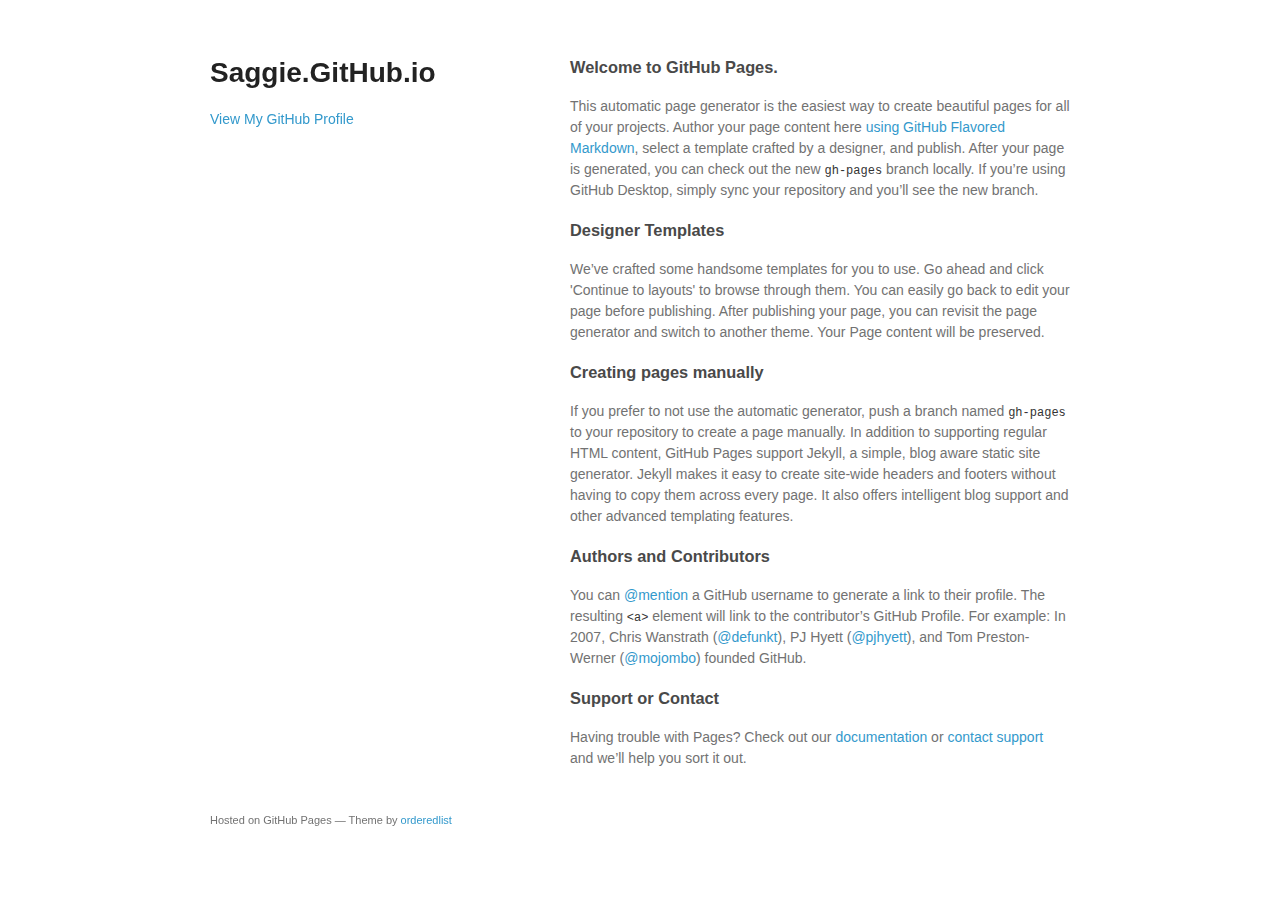
==== index.html @ 528ebff0 "Replace master branch with page content via GitHub" ====
<!doctype html>
<html>
  <head>
    <meta charset="utf-8">
    <meta http-equiv="X-UA-Compatible" content="chrome=1">
    <title>Saggie.GitHub.io by saggie</title>

    <link rel="stylesheet" href="stylesheets/styles.css">
    <link rel="stylesheet" href="stylesheets/github-light.css">
    <meta name="viewport" content="width=device-width">
    <!--[if lt IE 9]>
    <script src="//html5shiv.googlecode.com/svn/trunk/html5.js"></script>
    <![endif]-->
  </head>
  <body>
    <div class="wrapper">
      <header>
        <h1>Saggie.GitHub.io</h1>
        <p></p>


        <p class="view"><a href="https://github.com/saggie">View My GitHub Profile</a></p>

      </header>
      <section>
        <h3>
<a id="welcome-to-github-pages" class="anchor" href="#welcome-to-github-pages" aria-hidden="true"><span class="octicon octicon-link"></span></a>Welcome to GitHub Pages.</h3>

<p>This automatic page generator is the easiest way to create beautiful pages for all of your projects. Author your page content here <a href="https://guides.github.com/features/mastering-markdown/">using GitHub Flavored Markdown</a>, select a template crafted by a designer, and publish. After your page is generated, you can check out the new <code>gh-pages</code> branch locally. If you’re using GitHub Desktop, simply sync your repository and you’ll see the new branch.</p>

<h3>
<a id="designer-templates" class="anchor" href="#designer-templates" aria-hidden="true"><span class="octicon octicon-link"></span></a>Designer Templates</h3>

<p>We’ve crafted some handsome templates for you to use. Go ahead and click 'Continue to layouts' to browse through them. You can easily go back to edit your page before publishing. After publishing your page, you can revisit the page generator and switch to another theme. Your Page content will be preserved.</p>

<h3>
<a id="creating-pages-manually" class="anchor" href="#creating-pages-manually" aria-hidden="true"><span class="octicon octicon-link"></span></a>Creating pages manually</h3>

<p>If you prefer to not use the automatic generator, push a branch named <code>gh-pages</code> to your repository to create a page manually. In addition to supporting regular HTML content, GitHub Pages support Jekyll, a simple, blog aware static site generator. Jekyll makes it easy to create site-wide headers and footers without having to copy them across every page. It also offers intelligent blog support and other advanced templating features.</p>

<h3>
<a id="authors-and-contributors" class="anchor" href="#authors-and-contributors" aria-hidden="true"><span class="octicon octicon-link"></span></a>Authors and Contributors</h3>

<p>You can <a href="https://github.com/blog/821" class="user-mention">@mention</a> a GitHub username to generate a link to their profile. The resulting <code>&lt;a&gt;</code> element will link to the contributor’s GitHub Profile. For example: In 2007, Chris Wanstrath (<a href="https://github.com/defunkt" class="user-mention">@defunkt</a>), PJ Hyett (<a href="https://github.com/pjhyett" class="user-mention">@pjhyett</a>), and Tom Preston-Werner (<a href="https://github.com/mojombo" class="user-mention">@mojombo</a>) founded GitHub.</p>

<h3>
<a id="support-or-contact" class="anchor" href="#support-or-contact" aria-hidden="true"><span class="octicon octicon-link"></span></a>Support or Contact</h3>

<p>Having trouble with Pages? Check out our <a href="https://help.github.com/pages">documentation</a> or <a href="https://github.com/contact">contact support</a> and we’ll help you sort it out.</p>
      </section>
      <footer>
        <p><small>Hosted on GitHub Pages &mdash; Theme by <a href="https://github.com/orderedlist">orderedlist</a></small></p>
      </footer>
    </div>
    <script src="javascripts/scale.fix.js"></script>
    
  </body>
</html>
---- stylesheets/styles.css ----
@font-face {
  font-family: 'Noto Sans';
  font-weight: 400;
  font-style: normal;
  src: url('../fonts/Noto-Sans-regular/Noto-Sans-regular.eot');
  src: url('../fonts/Noto-Sans-regular/Noto-Sans-regular.eot?#iefix') format('embedded-opentype'),
       local('Noto Sans'),
       local('Noto-Sans-regular'),
       url('../fonts/Noto-Sans-regular/Noto-Sans-regular.woff2') format('woff2'),
       url('../fonts/Noto-Sans-regular/Noto-Sans-regular.woff') format('woff'),
       url('../fonts/Noto-Sans-regular/Noto-Sans-regular.ttf') format('truetype'),
       url('../fonts/Noto-Sans-regular/Noto-Sans-regular.svg#NotoSans') format('svg');
}

@font-face {
  font-family: 'Noto Sans';
  font-weight: 700;
  font-style: normal;
  src: url('../fonts/Noto-Sans-700/Noto-Sans-700.eot');
  src: url('../fonts/Noto-Sans-700/Noto-Sans-700.eot?#iefix') format('embedded-opentype'),
       local('Noto Sans Bold'),
       local('Noto-Sans-700'),
       url('../fonts/Noto-Sans-700/Noto-Sans-700.woff2') format('woff2'),
       url('../fonts/Noto-Sans-700/Noto-Sans-700.woff') format('woff'),
       url('../fonts/Noto-Sans-700/Noto-Sans-700.ttf') format('truetype'),
       url('../fonts/Noto-Sans-700/Noto-Sans-700.svg#NotoSans') format('svg');
}

@font-face {
  font-family: 'Noto Sans';
  font-weight: 400;
  font-style: italic;
  src: url('../fonts/Noto-Sans-italic/Noto-Sans-italic.eot');
  src: url('../fonts/Noto-Sans-italic/Noto-Sans-italic.eot?#iefix') format('embedded-opentype'),
       local('Noto Sans Italic'),
       local('Noto-Sans-italic'),
       url('../fonts/Noto-Sans-italic/Noto-Sans-italic.woff2') format('woff2'),
       url('../fonts/Noto-Sans-italic/Noto-Sans-italic.woff') format('woff'),
       url('../fonts/Noto-Sans-italic/Noto-Sans-italic.ttf') format('truetype'),
       url('../fonts/Noto-Sans-italic/Noto-Sans-italic.svg#NotoSans') format('svg');
}

@font-face {
  font-family: 'Noto Sans';
  font-weight: 700;
  font-style: italic;
  src: url('../fonts/Noto-Sans-700italic/Noto-Sans-700italic.eot');
  src: url('../fonts/Noto-Sans-700italic/Noto-Sans-700italic.eot?#iefix') format('embedded-opentype'),
       local('Noto Sans Bold Italic'),
       local('Noto-Sans-700italic'),
       url('../fonts/Noto-Sans-700italic/Noto-Sans-700italic.woff2') format('woff2'),
       url('../fonts/Noto-Sans-700italic/Noto-Sans-700italic.woff') format('woff'),
       url('../fonts/Noto-Sans-700italic/Noto-Sans-700italic.ttf') format('truetype'),
       url('../fonts/Noto-Sans-700italic/Noto-Sans-700italic.svg#NotoSans') format('svg');
}

body {
  background-color: #fff;
  padding:50px;
  font: 14px/1.5 "Noto Sans", "Helvetica Neue", Helvetica, Arial, sans-serif;
  color:#727272;
  font-weight:400;
}

h1, h2, h3, h4, h5, h6 {
  color:#222;
  margin:0 0 20px;
}

p, ul, ol, table, pre, dl {
  margin:0 0 20px;
}

h1, h2, h3 {
  line-height:1.1;
}

h1 {
  font-size:28px;
}

h2 {
  color:#393939;
}

h3, h4, h5, h6 {
  color:#494949;
}

a {
  color:#39c;
  text-decoration:none;
}

a:hover {
  color:#069;
}

a small {
  font-size:11px;
  color:#777;
  margin-top:-0.3em;
  display:block;
}

a:hover small {
  color:#777;
}

.wrapper {
  width:860px;
  margin:0 auto;
}

blockquote {
  border-left:1px solid #e5e5e5;
  margin:0;
  padding:0 0 0 20px;
  font-style:italic;
}

code, pre {
  font-family:Monaco, Bitstream Vera Sans Mono, Lucida Console, Terminal, Consolas, Liberation Mono, DejaVu Sans Mono, Courier New, monospace;
  color:#333;
  font-size:12px;
}

pre {
  padding:8px 15px;
  background: #f8f8f8;
  border-radius:5px;
  border:1px solid #e5e5e5;
  overflow-x: auto;
}

table {
  width:100%;
  border-collapse:collapse;
}

th, td {
  text-align:left;
  padding:5px 10px;
  border-bottom:1px solid #e5e5e5;
}

dt {
  color:#444;
  font-weight:700;
}

th {
  color:#444;
}

img {
  max-width:100%;
}

header {
  width:270px;
  float:left;
  position:fixed;
  -webkit-font-smoothing:subpixel-antialiased;
}

header ul {
  list-style:none;
  height:40px;
  padding:0;
  background: #f4f4f4;
  border-radius:5px;
  border:1px solid #e0e0e0;
  width:270px;
}

header li {
  width:89px;
  float:left;
  border-right:1px solid #e0e0e0;
  height:40px;
}

header li:first-child a {
  border-radius:5px 0 0 5px;
}

header li:last-child a {
  border-radius:0 5px 5px 0;
}

header ul a {
  line-height:1;
  font-size:11px;
  color:#999;
  display:block;
  text-align:center;
  padding-top:6px;
  height:34px;
}

header ul a:hover {
  color:#999;
}

header ul a:active {
  background-color:#f0f0f0;
}

strong {
  color:#222;
  font-weight:700;
}

header ul li + li + li {
  border-right:none;
  width:89px;
}

header ul a strong {
  font-size:14px;
  display:block;
  color:#222;
}

section {
  width:500px;
  float:right;
  padding-bottom:50px;
}

small {
  font-size:11px;
}

hr {
  border:0;
  background:#e5e5e5;
  height:1px;
  margin:0 0 20px;
}

footer {
  width:270px;
  float:left;
  position:fixed;
  bottom:50px;
  -webkit-font-smoothing:subpixel-antialiased;
}

@media print, screen and (max-width: 960px) {

  div.wrapper {
    width:auto;
    margin:0;
  }

  header, section, footer {
    float:none;
    position:static;
    width:auto;
  }

  header {
    padding-right:320px;
  }

  section {
    border:1px solid #e5e5e5;
    border-width:1px 0;
    padding:20px 0;
    margin:0 0 20px;
  }

  header a small {
    display:inline;
  }

  header ul {
    position:absolute;
    right:50px;
    top:52px;
  }
}

@media print, screen and (max-width: 720px) {
  body {
    word-wrap:break-word;
  }

  header {
    padding:0;
  }

  header ul, header p.view {
    position:static;
  }

  pre, code {
    word-wrap:normal;
  }
}

@media print, screen and (max-width: 480px) {
  body {
    padding:15px;
  }

  header ul {
    width:99%;
  }

  header li, header ul li + li + li {
    width:33%;
  }
}

@media print {
  body {
    padding:0.4in;
    font-size:12pt;
    color:#444;
  }
}
---- stylesheets/github-light.css ----
/*
   Copyright 2014 GitHub Inc.

   Licensed under the Apache License, Version 2.0 (the "License");
   you may not use this file except in compliance with the License.
   You may obtain a copy of the License at

       http://www.apache.org/licenses/LICENSE-2.0

   Unless required by applicable law or agreed to in writing, software
   distributed under the License is distributed on an "AS IS" BASIS,
   WITHOUT WARRANTIES OR CONDITIONS OF ANY KIND, either express or implied.
   See the License for the specific language governing permissions and
   limitations under the License.

*/

.pl-c /* comment */ {
  color: #969896;
}

.pl-c1      /* constant, markup.raw, meta.diff.header, meta.module-reference, meta.property-name, support, support.constant, support.variable, variable.other.constant */,
.pl-s .pl-v /* string variable */ {
  color: #0086b3;
}

.pl-e  /* entity */,
.pl-en /* entity.name */ {
  color: #795da3;
}

.pl-s .pl-s1 /* string source */,
.pl-smi      /* storage.modifier.import, storage.modifier.package, storage.type.java, variable.other, variable.parameter.function */ {
  color: #333;
}

.pl-ent /* entity.name.tag */ {
  color: #63a35c;
}

.pl-k /* keyword, storage, storage.type */ {
  color: #a71d5d;
}

.pl-pds              /* punctuation.definition.string, string.regexp.character-class */,
.pl-s                /* string */,
.pl-s .pl-pse .pl-s1 /* string punctuation.section.embedded source */,
.pl-sr               /* string.regexp */,
.pl-sr .pl-cce       /* string.regexp constant.character.escape */,
.pl-sr .pl-sra       /* string.regexp string.regexp.arbitrary-repitition */,
.pl-sr .pl-sre       /* string.regexp source.ruby.embedded */ {
  color: #183691;
}

.pl-v /* variable */ {
  color: #ed6a43;
}

.pl-id /* invalid.deprecated */ {
  color: #b52a1d;
}

.pl-ii /* invalid.illegal */ {
  background-color: #b52a1d;
  color: #f8f8f8;
}

.pl-sr .pl-cce /* string.regexp constant.character.escape */ {
  color: #63a35c;
  font-weight: bold;
}

.pl-ml /* markup.list */ {
  color: #693a17;
}

.pl-mh        /* markup.heading */,
.pl-mh .pl-en /* markup.heading entity.name */,
.pl-ms        /* meta.separator */ {
  color: #1d3e81;
  font-weight: bold;
}

.pl-mq /* markup.quote */ {
  color: #008080;
}

.pl-mi /* markup.italic */ {
  color: #333;
  font-style: italic;
}

.pl-mb /* markup.bold */ {
  color: #333;
  font-weight: bold;
}

.pl-md /* markup.deleted, meta.diff.header.from-file */ {
  background-color: #ffecec;
  color: #bd2c00;
}

.pl-mi1 /* markup.inserted, meta.diff.header.to-file */ {
  background-color: #eaffea;
  color: #55a532;
}

.pl-mdr /* meta.diff.range */ {
  color: #795da3;
  font-weight: bold;
}

.pl-mo /* meta.output */ {
  color: #1d3e81;
}
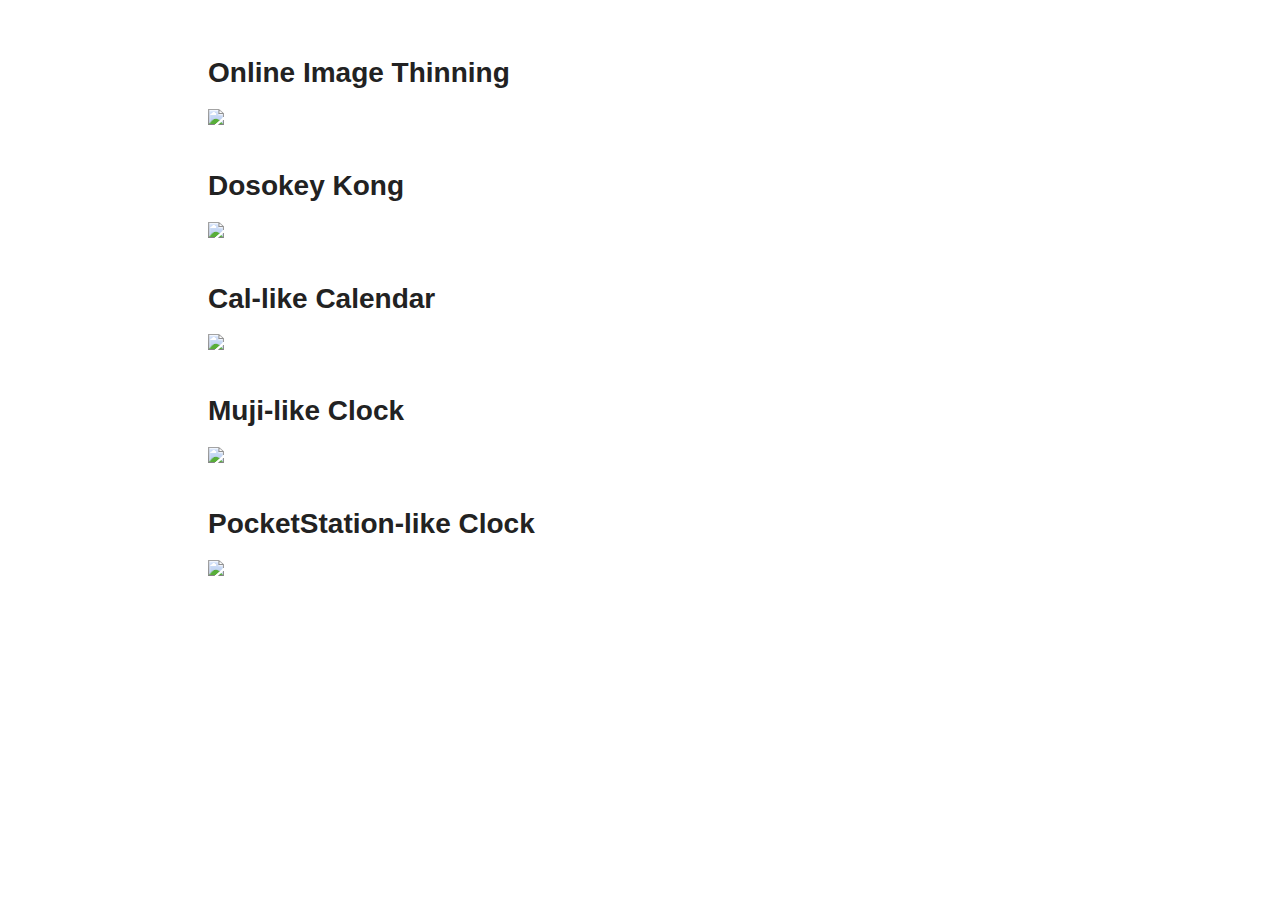
==== commit fb80a295: "Update index.html, styles.css" ====
--- a/index.html
+++ b/index.html
@@ -1,58 +1,51 @@
 <!doctype html>
 <html>
-  <head>
-    <meta charset="utf-8">
-    <meta http-equiv="X-UA-Compatible" content="chrome=1">
-    <title>Saggie.GitHub.io by saggie</title>
 
-    <link rel="stylesheet" href="stylesheets/styles.css">
-    <link rel="stylesheet" href="stylesheets/github-light.css">
-    <meta name="viewport" content="width=device-width">
-    <!--[if lt IE 9]>
-    <script src="//html5shiv.googlecode.com/svn/trunk/html5.js"></script>
-    <![endif]-->
-  </head>
-  <body>
-    <div class="wrapper">
-      <header>
-        <h1>Saggie.GitHub.io</h1>
-        <p></p>
+<head>
+  <meta charset="utf-8">
+  <title>saggie.github.io</title>
 
+  <link rel="stylesheet" href="stylesheets/styles.css">
+  <meta name="viewport" content="width=device-width">
+</head>
 
-        <p class="view"><a href="https://github.com/saggie">View My GitHub Profile</a></p>
+<body>
 
-      </header>
-      <section>
-        <h3>
-<a id="welcome-to-github-pages" class="anchor" href="#welcome-to-github-pages" aria-hidden="true"><span class="octicon octicon-link"></span></a>Welcome to GitHub Pages.</h3>
+  <h1>Online Image Thinning</h1>
+  <p>
+    <a href="https://github.com/saggie/thinning/blob/master/README.md">
+      <img src="www/images/img.png">
+    </a>
+  </p>
 
-<p>This automatic page generator is the easiest way to create beautiful pages for all of your projects. Author your page content here <a href="https://guides.github.com/features/mastering-markdown/">using GitHub Flavored Markdown</a>, select a template crafted by a designer, and publish. After your page is generated, you can check out the new <code>gh-pages</code> branch locally. If you’re using GitHub Desktop, simply sync your repository and you’ll see the new branch.</p>
+  <h1>Dosokey Kong</h1>
+  <p>
+    <a href="https://saggie.github.io/dosokey/">
+      <img src="www/images/img.png">
+    </a>
+  </p>
 
-<h3>
-<a id="designer-templates" class="anchor" href="#designer-templates" aria-hidden="true"><span class="octicon octicon-link"></span></a>Designer Templates</h3>
+  <h1>Cal-like Calendar</h1>
+  <p>
+    <a href="https://saggie.github.io/console/cal.htm">
+      <img src="www/images/img.png">
+    </a>
+  </p>
 
-<p>We’ve crafted some handsome templates for you to use. Go ahead and click 'Continue to layouts' to browse through them. You can easily go back to edit your page before publishing. After publishing your page, you can revisit the page generator and switch to another theme. Your Page content will be preserved.</p>
+  <h1>Muji-like Clock</h1>
+  <p>
+    <a href="https://saggie.github.io/mjclock/">
+      <img src="www/images/img.png">
+    </a>
+  </p>
 
-<h3>
-<a id="creating-pages-manually" class="anchor" href="#creating-pages-manually" aria-hidden="true"><span class="octicon octicon-link"></span></a>Creating pages manually</h3>
+  <h1>PocketStation-like Clock</h1>
+  <p>
+    <a href="https://saggie.github.io/pkst-watch/">
+      <img src="www/images/img.png">
+    </a>
+  </p>
 
-<p>If you prefer to not use the automatic generator, push a branch named <code>gh-pages</code> to your repository to create a page manually. In addition to supporting regular HTML content, GitHub Pages support Jekyll, a simple, blog aware static site generator. Jekyll makes it easy to create site-wide headers and footers without having to copy them across every page. It also offers intelligent blog support and other advanced templating features.</p>
+</body>
 
-<h3>
-<a id="authors-and-contributors" class="anchor" href="#authors-and-contributors" aria-hidden="true"><span class="octicon octicon-link"></span></a>Authors and Contributors</h3>
-
-<p>You can <a href="https://github.com/blog/821" class="user-mention">@mention</a> a GitHub username to generate a link to their profile. The resulting <code>&lt;a&gt;</code> element will link to the contributor’s GitHub Profile. For example: In 2007, Chris Wanstrath (<a href="https://github.com/defunkt" class="user-mention">@defunkt</a>), PJ Hyett (<a href="https://github.com/pjhyett" class="user-mention">@pjhyett</a>), and Tom Preston-Werner (<a href="https://github.com/mojombo" class="user-mention">@mojombo</a>) founded GitHub.</p>
-
-<h3>
-<a id="support-or-contact" class="anchor" href="#support-or-contact" aria-hidden="true"><span class="octicon octicon-link"></span></a>Support or Contact</h3>
-
-<p>Having trouble with Pages? Check out our <a href="https://help.github.com/pages">documentation</a> or <a href="https://github.com/contact">contact support</a> and we’ll help you sort it out.</p>
-      </section>
-      <footer>
-        <p><small>Hosted on GitHub Pages &mdash; Theme by <a href="https://github.com/orderedlist">orderedlist</a></small></p>
-      </footer>
-    </div>
-    <script src="javascripts/scale.fix.js"></script>
-    
-  </body>
-</html>
+</html>--- a/stylesheets/styles.css
+++ b/stylesheets/styles.css
@@ -56,7 +56,7 @@
 
 body {
   background-color: #fff;
-  padding:50px;
+  padding: 50px 50px 50px 200px;
   font: 14px/1.5 "Noto Sans", "Helvetica Neue", Helvetica, Arial, sans-serif;
   color:#727272;
   font-weight:400;
@@ -68,7 +68,7 @@
 }
 
 p, ul, ol, table, pre, dl {
-  margin:0 0 20px;
+  margin:0 0 40px;
 }
 
 h1, h2, h3 {
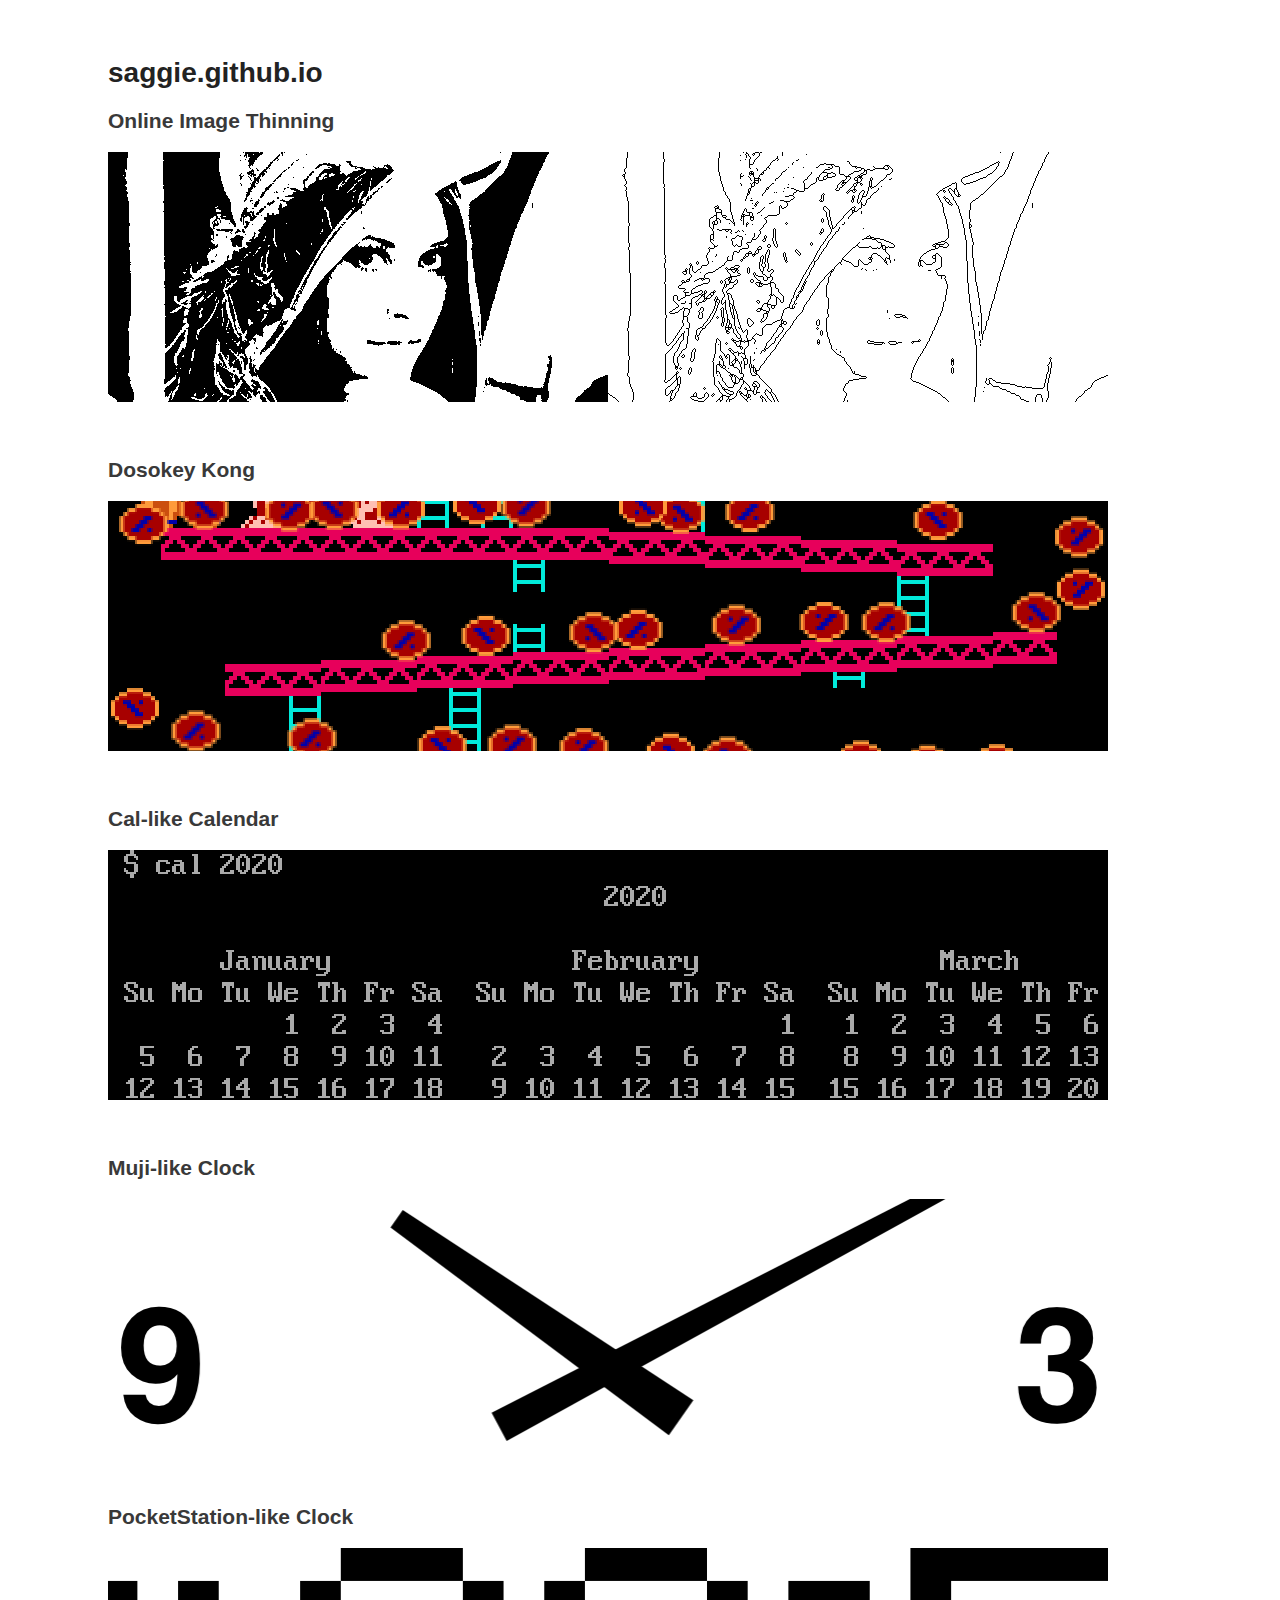
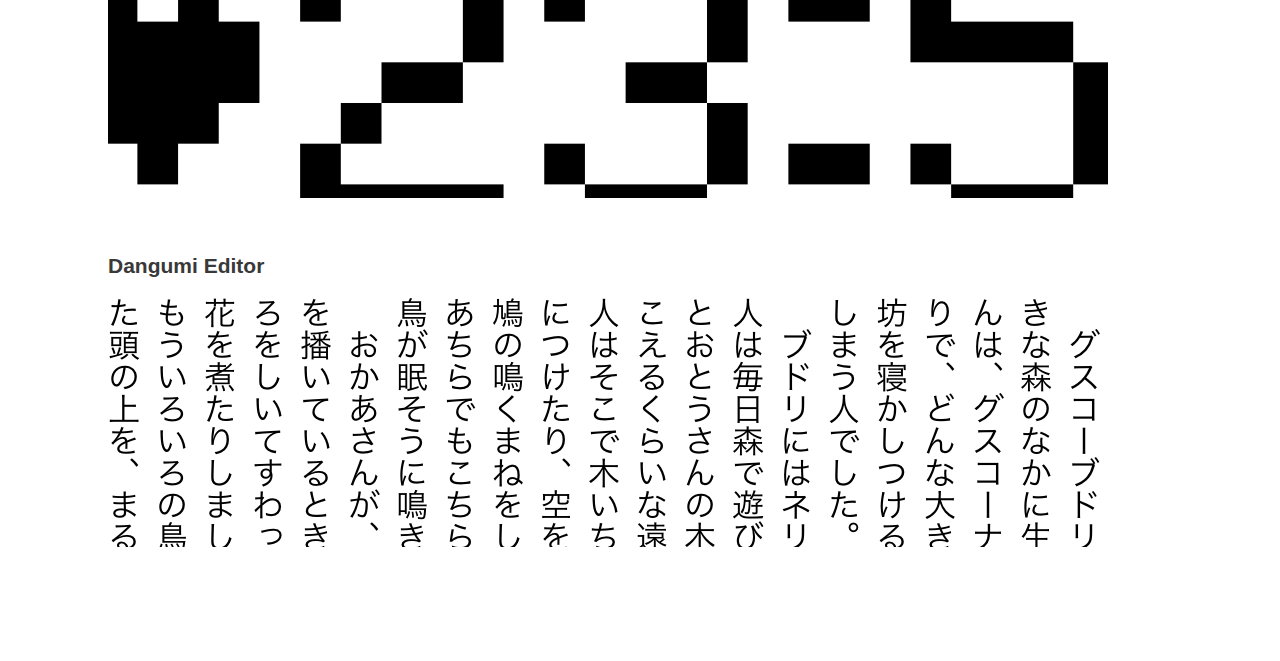
==== commit c480a52b: "Upload images" ====
--- a/index.html
+++ b/index.html
@@ -11,38 +11,47 @@
 
 <body>
 
-  <h1>Online Image Thinning</h1>
+  <h1>saggie.github.io</h1>
+
+  <h2>Online Image Thinning</h2>
   <p>
     <a href="https://github.com/saggie/thinning/blob/master/README.md">
-      <img src="www/images/img.png">
+      <img src="www/images/thinning.png">
     </a>
   </p>
 
-  <h1>Dosokey Kong</h1>
+  <h2>Dosokey Kong</h2>
   <p>
     <a href="https://saggie.github.io/dosokey/">
-      <img src="www/images/img.png">
+      <img src="www/images/dosokey.png">
     </a>
   </p>
 
-  <h1>Cal-like Calendar</h1>
+  <h2>Cal-like Calendar</h2>
   <p>
     <a href="https://saggie.github.io/console/cal.htm">
-      <img src="www/images/img.png">
+      <img src="www/images/cal.png">
     </a>
   </p>
 
-  <h1>Muji-like Clock</h1>
+  <h2>Muji-like Clock</h2>
   <p>
     <a href="https://saggie.github.io/mjclock/">
-      <img src="www/images/img.png">
+      <img src="www/images/mjclock.png">
     </a>
   </p>
 
-  <h1>PocketStation-like Clock</h1>
+  <h2>PocketStation-like Clock</h2>
   <p>
     <a href="https://saggie.github.io/pkst-watch/">
-      <img src="www/images/img.png">
+      <img src="www/images/pkst.png">
+    </a>
+  </p>
+
+  <h2>Dangumi Editor</h2>
+  <p>
+    <a href="https://saggie.github.io/dangumi/">
+      <img src="www/images/dangumi.png">
     </a>
   </p>
 
--- a/stylesheets/styles.css
+++ b/stylesheets/styles.css
@@ -56,7 +56,7 @@
 
 body {
   background-color: #fff;
-  padding: 50px 50px 50px 200px;
+  padding: 50px 100px 50px 100px;
   font: 14px/1.5 "Noto Sans", "Helvetica Neue", Helvetica, Arial, sans-serif;
   color:#727272;
   font-weight:400;
@@ -68,7 +68,7 @@
 }
 
 p, ul, ol, table, pre, dl {
-  margin:0 0 40px;
+  margin:0 0 50px;
 }
 
 h1, h2, h3 {
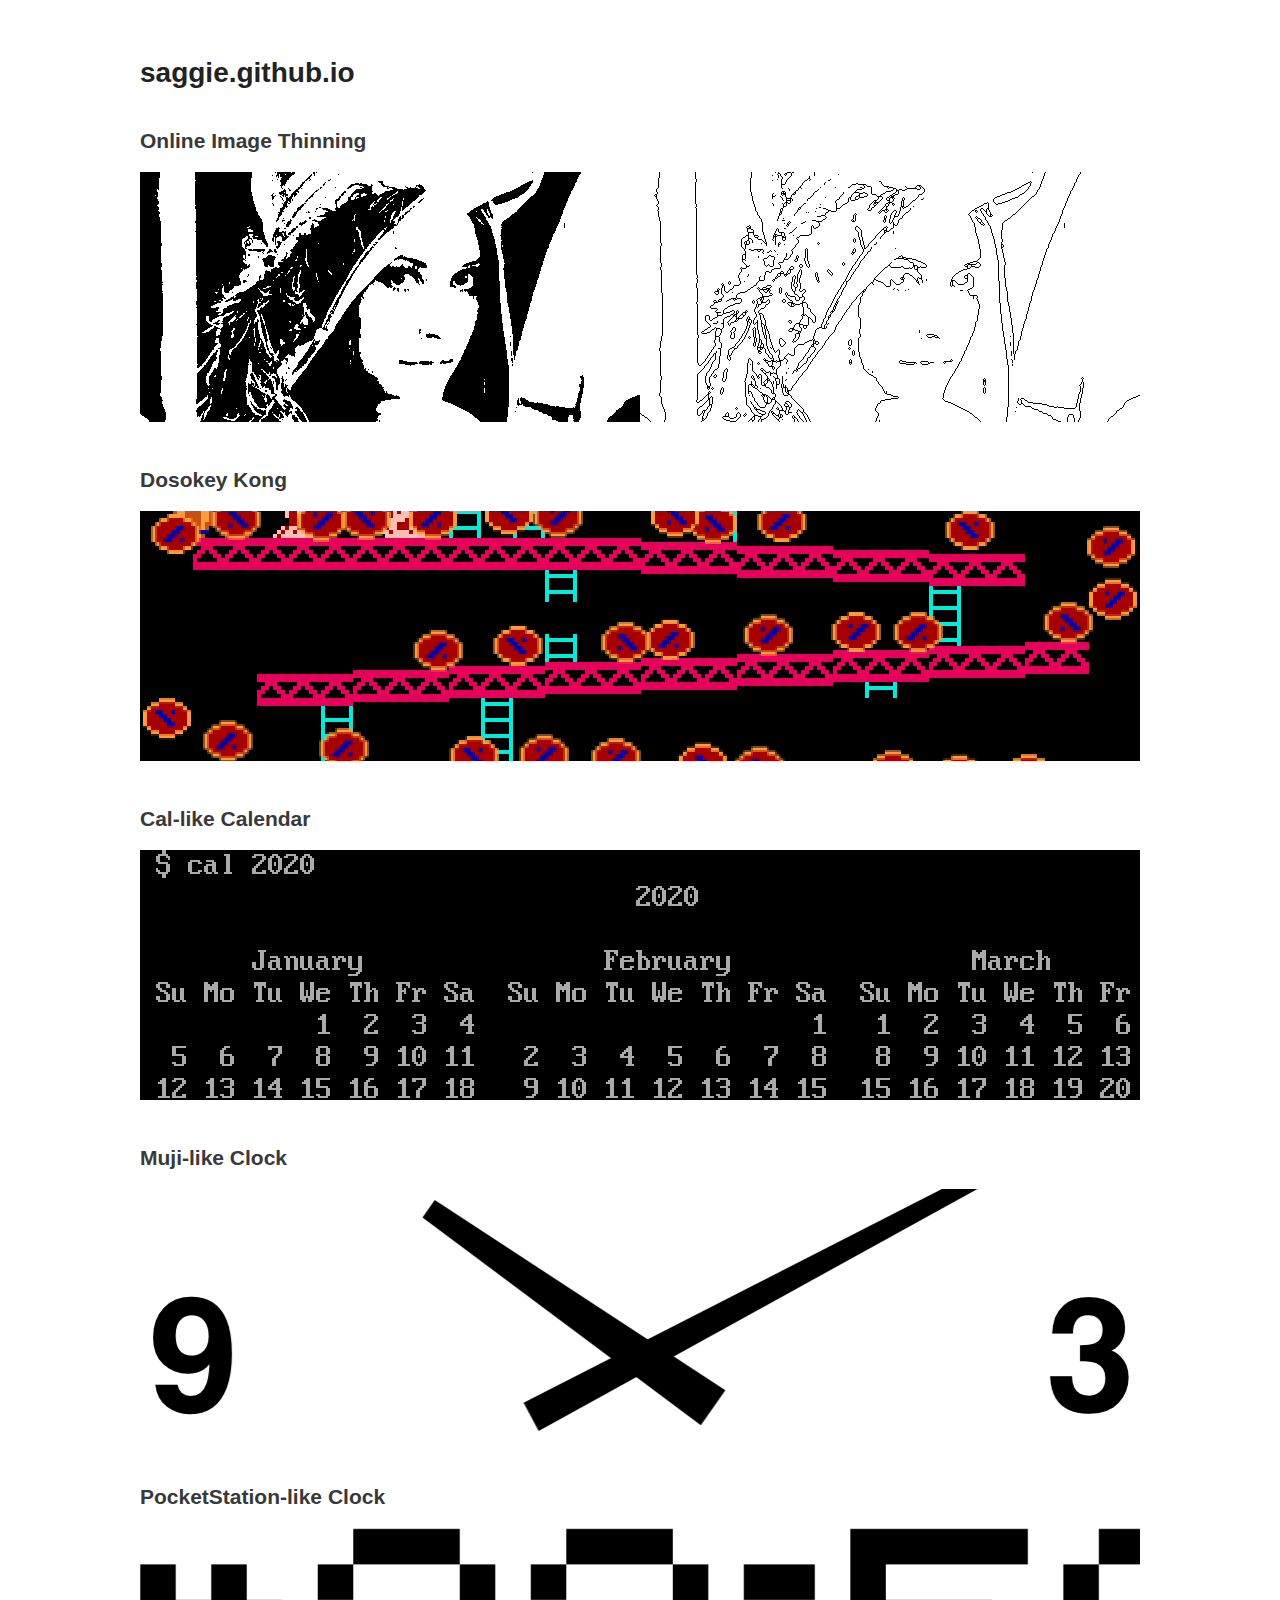
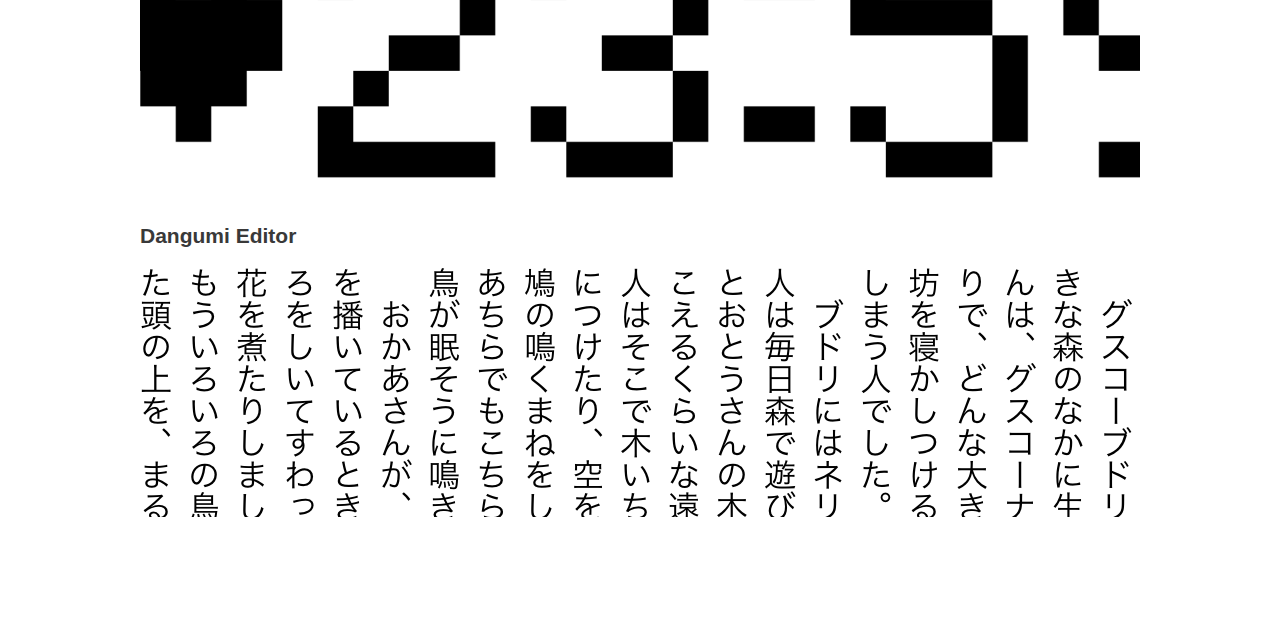
==== commit 520e8fcc: "Update toppage layout" ====
--- a/index.html
+++ b/index.html
@@ -11,50 +11,53 @@
 
 <body>
 
-  <h1>saggie.github.io</h1>
+  <div id="flexbox">
+    <div id="title">
+      <h1>saggie.github.io</h1>
+    </div>
 
-  <h2>Online Image Thinning</h2>
-  <p>
-    <a href="https://github.com/saggie/thinning/blob/master/README.md">
-      <img src="www/images/thinning.png">
-    </a>
-  </p>
+    <div>
+      <h2>Online Image Thinning</h2>
+      <a href="https://github.com/saggie/thinning/blob/master/README.md">
+        <img src="www/images/thinning.png">
+      </a>
+    </div>
 
-  <h2>Dosokey Kong</h2>
-  <p>
-    <a href="https://saggie.github.io/dosokey/">
-      <img src="www/images/dosokey.png">
-    </a>
-  </p>
+    <div>
+      <h2>Dosokey Kong</h2>
+      <a href="https://saggie.github.io/dosokey/">
+        <img src="www/images/dosokey.png">
+      </a>
+    </div>
 
-  <h2>Cal-like Calendar</h2>
-  <p>
-    <a href="https://saggie.github.io/console/cal.htm">
-      <img src="www/images/cal.png">
-    </a>
-  </p>
+    <div>
+      <h2>Cal-like Calendar</h2>
+      <a href="https://saggie.github.io/console/cal.htm">
+        <img src="www/images/cal.png">
+      </a>
+    </div>
 
-  <h2>Muji-like Clock</h2>
-  <p>
-    <a href="https://saggie.github.io/mjclock/">
-      <img src="www/images/mjclock.png">
-    </a>
-  </p>
+    <div>
+      <h2>Muji-like Clock</h2>
+      <a href="https://saggie.github.io/mjclock/">
+        <img src="www/images/mjclock.png">
+      </a>
+    </div>
 
-  <h2>PocketStation-like Clock</h2>
-  <p>
-    <a href="https://saggie.github.io/pkst-watch/">
-      <img src="www/images/pkst.png">
-    </a>
-  </p>
+    <div>
+      <h2>PocketStation-like Clock</h2>
+      <a href="https://saggie.github.io/pkst-watch/">
+        <img src="www/images/pkst.png">
+      </a>
+    </div>
 
-  <h2>Dangumi Editor</h2>
-  <p>
-    <a href="https://saggie.github.io/dangumi/">
-      <img src="www/images/dangumi.png">
-    </a>
-  </p>
-
+    <div>
+      <h2>Dangumi Editor</h2>
+      <a href="https://saggie.github.io/dangumi/">
+        <img src="www/images/dangumi.png">
+      </a>
+    </div>
+  </div>
 </body>
 
 </html>--- a/stylesheets/styles.css
+++ b/stylesheets/styles.css
@@ -56,7 +56,7 @@
 
 body {
   background-color: #fff;
-  padding: 50px 100px 50px 100px;
+  padding: 50px;
   font: 14px/1.5 "Noto Sans", "Helvetica Neue", Helvetica, Arial, sans-serif;
   color:#727272;
   font-weight:400;
@@ -68,7 +68,7 @@
 }
 
 p, ul, ol, table, pre, dl {
-  margin:0 0 50px;
+  margin:0 0 20px;
 }
 
 h1, h2, h3 {
@@ -322,3 +322,25 @@
     color:#444;
   }
 }
+
+a:hover img {
+  opacity: 0.6;
+}
+
+#flexbox {
+  display: flex;
+  justify-content: center;
+  align-items: center;
+  flex-direction: column;
+}
+
+#flexbox div {
+  text-align: left;
+  margin: 0 0 40px;
+}
+
+#flexbox #title {
+  width: 1000px;
+  max-width: 100%;
+  margin: 0 0 20px;
+}